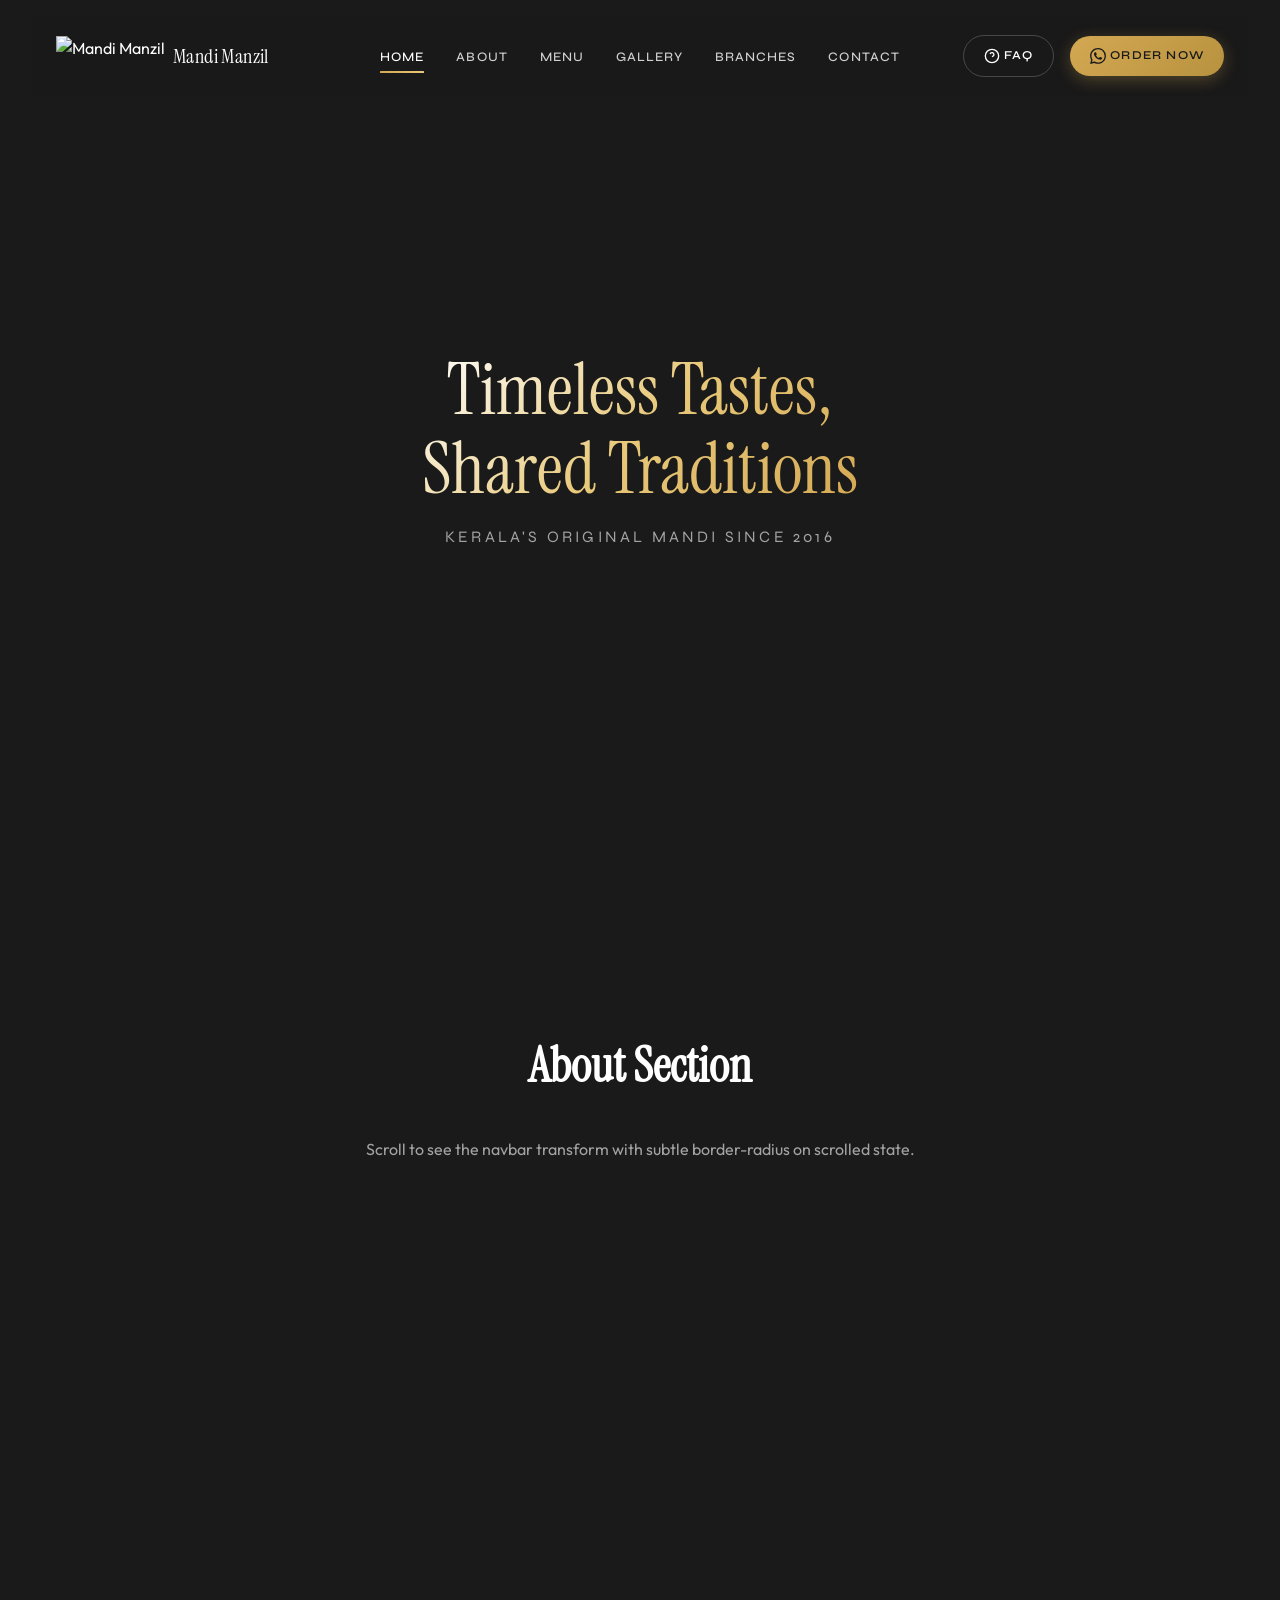
==== navbar-preview.html @ 901c7c09 "Add premium glassmorphism navbar preview with all fixes" ====
<!DOCTYPE html>
<html lang="en">
<head>
  <meta charset="UTF-8">
  <meta name="viewport" content="width=device-width, initial-scale=1.0">
  <title>Mandi Manzil — Premium Navbar</title>
  <link rel="preconnect" href="https://fonts.googleapis.com">
  <link rel="preconnect" href="https://fonts.gstatic.com" crossorigin>
  <link href="https://fonts.googleapis.com/css2?family=Instrument+Serif:ital@0;1&family=Syne:wght@400;500;600;700&family=Outfit:wght@300;400;500;600&display=swap" rel="stylesheet">
  <style>
    :root {
      --gold: #D4A853;
      --gold-light: #E8C97A;
      --gold-dark: #B8923F;
      --charcoal: #1A1A1A;
      --cream: #FDF8F0;
      --white: #FFFFFF;
      --white-alpha-80: rgba(255, 255, 255, 0.8);
      --white-alpha-60: rgba(255, 255, 255, 0.6);
      --white-alpha-20: rgba(255, 255, 255, 0.2);
      --white-alpha-10: rgba(255, 255, 255, 0.1);
      --black-alpha-40: rgba(0, 0, 0, 0.4);
      --black-alpha-20: rgba(0, 0, 0, 0.2);
      
      --font-brand: 'Instrument Serif', serif;
      --font-nav: 'Syne', sans-serif;
      --font-body: 'Outfit', sans-serif;
      
      --space-xs: 0.25rem;
      --space-sm: 0.5rem;
      --space-md: 1rem;
      --space-lg: 1.5rem;
      --space-xl: 2rem;
      --space-2xl: 3rem;
      
      --nav-height: 5rem;
      --nav-height-scrolled: 3.75rem;
      --nav-padding-x: 1.5rem;
      --nav-margin-y: 1rem;
      --nav-margin-y-scrolled: 0.75rem;
      --nav-margin-x: 2rem;
      --nav-max-width: 85rem;
      
      --ease-out-expo: cubic-bezier(0.16, 1, 0.3, 1);
      --ease-spring: cubic-bezier(0.34, 1.56, 0.64, 1);
      --duration-fast: 200ms;
      --duration-normal: 400ms;
      --duration-slow: 600ms;
      
      --z-nav: 1000;
      --z-mobile: 999;
    }

    *, *::before, *::after {
      margin: 0;
      padding: 0;
      box-sizing: border-box;
    }

    html {
      scroll-behavior: smooth;
      scroll-padding-top: 7rem;
    }

    body {
      font-family: var(--font-body);
      background: var(--charcoal);
      color: var(--white);
      line-height: 1.6;
      overflow-x: hidden;
    }

    .navbar {
      position: fixed;
      top: 0;
      left: 0;
      right: 0;
      z-index: var(--z-nav);
      display: flex;
      justify-content: center;
      padding: var(--nav-margin-y) var(--nav-margin-x);
      transition: 
        padding var(--duration-slow) var(--ease-out-expo);
    }

    .navbar.scrolled {
      --nav-margin-y: var(--nav-margin-y-scrolled);
    }

    .navbar-container {
      width: 100%;
      max-width: var(--nav-max-width);
      height: var(--nav-height);
      display: grid;
      grid-template-columns: 1fr auto 1fr;
      align-items: center;
      gap: var(--space-xl);
      padding: 0 var(--space-lg);
      background: rgba(26, 26, 26, 0.75);
      backdrop-filter: blur(1.25rem) saturate(180%);
      -webkit-backdrop-filter: blur(1.25rem) saturate(180%);
      border-radius: 0;
      border: none;
      box-shadow: 0 0 0 0 transparent;
      transition: 
        height var(--duration-slow) var(--ease-out-expo),
        background var(--duration-normal) var(--ease-out-expo),
        border-radius var(--duration-slow) var(--ease-spring),
        box-shadow var(--duration-normal) var(--ease-out-expo);
    }

    .navbar.scrolled .navbar-container {
      height: var(--nav-height-scrolled);
      background: rgba(26, 26, 26, 0.85);
      border-radius: 0.75rem;
      box-shadow: 
        0 0 0 0.03125rem rgba(255, 255, 255, 0.05),
        0 1rem 2rem rgba(0, 0, 0, 0.3);
    }

    .navbar-logo {
      display: flex;
      align-items: center;
      gap: var(--space-sm);
      text-decoration: none;
      color: var(--white);
      position: relative;
      z-index: 1;
    }

    .navbar-logo img {
      height: 2.5rem;
      width: auto;
      transition: height var(--duration-normal) var(--ease-out-expo);
    }

    .navbar.scrolled .navbar-logo img {
      height: 2rem;
    }

    .navbar-logo-text {
      font-family: var(--font-brand);
      font-size: 1.25rem;
      font-weight: 400;
      letter-spacing: 0.02em;
      color: var(--white);
    }

    .navbar-nav {
      display: flex;
      align-items: center;
      gap: var(--space-xl);
      list-style: none;
      position: relative;
      z-index: 1;
    }

    .navbar-link {
      position: relative;
      font-family: var(--font-nav);
      font-size: 0.8125rem;
      font-weight: 500;
      letter-spacing: 0.08em;
      text-transform: uppercase;
      color: var(--white-alpha-80);
      text-decoration: none;
      padding: var(--space-sm) 0;
      transition: color var(--duration-fast) var(--ease-out-expo);
    }

    .navbar-link::after {
      content: '';
      position: absolute;
      bottom: 0;
      left: 0;
      width: 100%;
      height: 0.125rem;
      background: linear-gradient(90deg, var(--gold), var(--gold-light));
      border-radius: 0.03125rem;
      transform: scaleX(0);
      transform-origin: center;
      transition: transform var(--duration-normal) var(--ease-spring);
    }

    .navbar-link:hover,
    .navbar-link.active {
      color: var(--white);
    }

    .navbar-link:hover::after,
    .navbar-link.active::after {
      transform: scaleX(1);
    }

    .navbar-actions {
      display: flex;
      align-items: center;
      gap: var(--space-md);
      justify-content: flex-end;
      position: relative;
      z-index: 1;
    }

    .navbar-btn {
      display: inline-flex;
      align-items: center;
      justify-content: center;
      gap: var(--space-xs);
      font-family: var(--font-nav);
      font-size: 0.75rem;
      font-weight: 600;
      letter-spacing: 0.1em;
      text-transform: uppercase;
      text-decoration: none;
      padding: 0.625rem 1.25rem;
      border-radius: 6.25rem;
      cursor: pointer;
      border: none;
      transition: all var(--duration-fast) var(--ease-out-expo);
    }

    .navbar-btn-outline {
      background: transparent;
      color: var(--white);
      border: 0.0625rem solid var(--white-alpha-20);
    }

    .navbar-btn-outline:hover {
      background: var(--white-alpha-10);
      border-color: var(--white-alpha-60);
    }

    .navbar-btn-filled {
      background: linear-gradient(135deg, var(--gold) 0%, var(--gold-dark) 100%);
      color: var(--charcoal);
      box-shadow: 0 0.25rem 1rem rgba(212, 168, 83, 0.3);
    }

    .navbar-btn-filled:hover {
      transform: translateY(-0.125rem);
      box-shadow: 0 0.375rem 1.5rem rgba(212, 168, 83, 0.4);
    }

    .navbar-btn svg {
      width: 1rem;
      height: 1rem;
    }

    .navbar-toggle {
      display: none;
      flex-direction: column;
      justify-content: center;
      gap: 0.375rem;
      width: 2.5rem;
      height: 2.5rem;
      padding: 0.5rem;
      background: var(--white-alpha-10);
      border: none;
      border-radius: 0.5rem;
      cursor: pointer;
      position: relative;
      z-index: 1;
    }

    .navbar-toggle span {
      display: block;
      width: 100%;
      height: 0.125rem;
      background: var(--white);
      border-radius: 0.03125rem;
      transition: all var(--duration-normal) var(--ease-out-expo);
    }

    .navbar-toggle.active span:nth-child(1) {
      transform: translateY(0.5rem) rotate(45deg);
    }

    .navbar-toggle.active span:nth-child(2) {
      opacity: 0;
      transform: scaleX(0);
    }

    .navbar-toggle.active span:nth-child(3) {
      transform: translateY(-0.5rem) rotate(-45deg);
    }

    .navbar-mobile {
      position: fixed;
      top: 0;
      left: 0;
      right: 0;
      bottom: 0;
      z-index: var(--z-mobile);
      background: rgba(26, 26, 26, 0.97);
      backdrop-filter: blur(1.25rem);
      -webkit-backdrop-filter: blur(1.25rem);
      display: flex;
      flex-direction: column;
      align-items: center;
      justify-content: center;
      gap: var(--space-lg);
      opacity: 0;
      visibility: hidden;
      transition: all var(--duration-normal) var(--ease-out-expo);
    }

    .navbar-mobile.active {
      opacity: 1;
      visibility: visible;
    }

    .navbar-mobile a {
      font-family: var(--font-brand);
      font-size: 2.5rem;
      color: var(--white);
      text-decoration: none;
      opacity: 0;
      transform: translateY(1.25rem);
      transition: all var(--duration-normal) var(--ease-out-expo);
    }

    .navbar-mobile.active a {
      opacity: 1;
      transform: translateY(0);
    }

    .navbar-mobile.active a:nth-child(1) { transition-delay: 0.05s; }
    .navbar-mobile.active a:nth-child(2) { transition-delay: 0.1s; }
    .navbar-mobile.active a:nth-child(3) { transition-delay: 0.15s; }
    .navbar-mobile.active a:nth-child(4) { transition-delay: 0.2s; }
    .navbar-mobile.active a:nth-child(5) { transition-delay: 0.25s; }
    .navbar-mobile.active a:nth-child(6) { transition-delay: 0.3s; }

    .navbar-mobile a:hover {
      color: var(--gold);
    }

    .navbar-mobile-actions {
      display: flex;
      gap: var(--space-md);
      margin-top: var(--space-lg);
      opacity: 0;
      transform: translateY(1.25rem);
      transition: all var(--duration-normal) var(--ease-out-expo) 0.35s;
    }

    .navbar-mobile.active .navbar-mobile-actions {
      opacity: 1;
      transform: translateY(0);
    }

    @media (max-width: 64rem) {
      .navbar-nav {
        display: none;
      }

      .navbar-actions {
        display: none;
      }

      .navbar-toggle {
        display: flex;
      }

      .navbar-container {
        grid-template-columns: 1fr auto;
      }
    }

    @media (max-width: 30rem) {
      :root {
        --nav-margin-x: 1rem;
      }

      .navbar-logo-text {
        font-size: 1rem;
      }
    }

    .hero {
      min-height: 100vh;
      display: flex;
      align-items: center;
      justify-content: center;
      text-align: center;
      background: 
        linear-gradient(to bottom, rgba(26,26,26,0.6), rgba(26,26,26,0.95)),
        url('https://images.unsplash.com/photo-1567922045116-2a00fae2ed03?w=1920&q=80') center/cover;
      padding: 2rem;
    }

    .hero-content {
      max-width: 40rem;
      animation: fadeUp 1s var(--ease-out-expo) 0.3s backwards;
    }

    .hero h1 {
      font-family: var(--font-brand);
      font-size: clamp(2.5rem, 8vw, 4.5rem);
      font-weight: 400;
      line-height: 1.1;
      margin-bottom: 1rem;
      background: linear-gradient(135deg, var(--white) 0%, var(--gold-light) 50%, var(--gold) 100%);
      -webkit-background-clip: text;
      -webkit-text-fill-color: transparent;
      background-clip: text;
    }

    .hero p {
      font-family: var(--font-nav);
      font-size: 1rem;
      font-weight: 400;
      letter-spacing: 0.2em;
      text-transform: uppercase;
      color: var(--white-alpha-60);
    }

    @keyframes fadeUp {
      from {
        opacity: 0;
        transform: translateY(2rem);
      }
      to {
        opacity: 1;
        transform: translateY(0);
      }
    }

    @media (prefers-reduced-motion: reduce) {
      *, *::before, *::after {
        animation-duration: 0.01ms !important;
        animation-iteration-count: 1 !important;
        transition-duration: 0.01ms !important;
      }
    }
  </style>
</head>
<body>

  <nav class="navbar" id="navbar">
    <div class="navbar-container">
      <a href="#" class="navbar-logo">
        <img src="https://raw.githubusercontent.com/al7ameen/mandi-manzil/main/images/logo.png" alt="Mandi Manzil">
        <span class="navbar-logo-text">Mandi Manzil</span>
      </a>

      <ul class="navbar-nav">
        <li><a href="#home" class="navbar-link active">Home</a></li>
        <li><a href="#about" class="navbar-link">About</a></li>
        <li><a href="#menu" class="navbar-link">Menu</a></li>
        <li><a href="#gallery" class="navbar-link">Gallery</a></li>
        <li><a href="#branches" class="navbar-link">Branches</a></li>
        <li><a href="#contact" class="navbar-link">Contact</a></li>
      </ul>

      <div class="navbar-actions">
        <a href="#faq" class="navbar-btn navbar-btn-outline">
          <svg viewBox="0 0 24 24" fill="none" stroke="currentColor" stroke-width="2">
            <circle cx="12" cy="12" r="10"/>
            <path d="M9.09 9a3 3 0 0 1 5.83 1c0 2-3 3-3 3"/>
            <line x1="12" y1="17" x2="12.01" y2="17"/>
          </svg>
          FAQ
        </a>
        <a href="https://wa.me/916235022055" class="navbar-btn navbar-btn-filled" target="_blank">
          <svg viewBox="0 0 24 24" fill="currentColor">
            <path d="M17.472 14.382c-.297-.149-1.758-.867-2.03-.967-.273-.099-.471-.148-.67.15-.197.297-.767.966-.94 1.164-.173.199-.347.223-.644.075-.297-.15-1.255-.463-2.39-1.475-.883-.788-1.48-1.761-1.653-2.059-.173-.297-.018-.458.13-.606.134-.133.298-.347.446-.52.149-.174.198-.298.298-.497.099-.198.05-.371-.025-.52-.075-.149-.669-1.612-.916-2.207-.242-.579-.487-.5-.669-.51-.173-.008-.371-.01-.57-.01-.198 0-.52.074-.792.372-.272.297-1.04 1.016-1.04 2.479 0 1.462 1.065 2.875 1.213 3.074.149.198 2.096 3.2 5.077 4.487.709.306 1.262.489 1.694.625.712.227 1.36.195 1.871.118.571-.085 1.758-.719 2.006-1.413.248-.694.248-1.289.173-1.413-.074-.124-.272-.198-.57-.347m-5.421 7.403h-.004a9.87 9.87 0 01-5.031-1.378l-.361-.214-3.741.982.998-3.648-.235-.374a9.86 9.86 0 01-1.51-5.26c.001-5.45 4.436-9.884 9.888-9.884 2.64 0 5.122 1.03 6.988 2.898a9.825 9.825 0 012.893 6.994c-.003 5.45-4.437 9.884-9.885 9.884m8.413-18.297A11.815 11.815 0 0012.05 0C5.495 0 .16 5.335.157 11.892c0 2.096.547 4.142 1.588 5.945L.057 24l6.305-1.654a11.882 11.882 0 005.683 1.448h.005c6.554 0 11.89-5.335 11.893-11.893a11.821 11.821 0 00-3.48-8.413z"/>
          </svg>
          Order Now
        </a>
      </div>

      <button class="navbar-toggle" id="navToggle" aria-label="Toggle menu">
        <span></span>
        <span></span>
        <span></span>
      </button>
    </div>
  </nav>

  <div class="navbar-mobile" id="navMobile">
    <a href="#home">Home</a>
    <a href="#about">About</a>
    <a href="#menu">Menu</a>
    <a href="#gallery">Gallery</a>
    <a href="#branches">Branches</a>
    <a href="#contact">Contact</a>
    <div class="navbar-mobile-actions">
      <a href="#faq" class="navbar-btn navbar-btn-outline">FAQ</a>
      <a href="https://wa.me/916235022055" class="navbar-btn navbar-btn-filled" target="_blank">Order Now</a>
    </div>
  </div>

  <section class="hero" id="home">
    <div class="hero-content">
      <h1>Timeless Tastes,<br>Shared Traditions</h1>
      <p>Kerala's Original Mandi Since 2016</p>
    </div>
  </section>

  <section id="about" style="min-height: 100vh; padding: 8rem 2rem; background: var(--charcoal);">
    <h2 style="font-family: var(--font-brand); font-size: 3rem; text-align: center; margin-bottom: 2rem;">About Section</h2>
    <p style="text-align: center; max-width: 40rem; margin: 0 auto; color: var(--white-alpha-60);">Scroll to see the navbar transform with subtle border-radius on scrolled state.</p>
  </section>

  <script>
    const navbar = document.getElementById('navbar');
    const toggle = document.getElementById('navToggle');
    const mobileMenu = document.getElementById('navMobile');
    let lastScroll = 0;

    window.addEventListener('scroll', () => {
      const currentScroll = window.scrollY;
      
      if (currentScroll > 50) {
        navbar.classList.add('scrolled');
      } else {
        navbar.classList.remove('scrolled');
      }
      
      lastScroll = currentScroll;
    }, { passive: true });

    toggle.addEventListener('click', () => {
      toggle.classList.toggle('active');
      mobileMenu.classList.toggle('active');
      document.body.style.overflow = mobileMenu.classList.contains('active') ? 'hidden' : '';
    });

    mobileMenu.querySelectorAll('a').forEach(link => {
      link.addEventListener('click', () => {
        toggle.classList.remove('active');
        mobileMenu.classList.remove('active');
        document.body.style.overflow = '';
      });
    });

    const sections = document.querySelectorAll('section[id]');
    const navLinks = document.querySelectorAll('.navbar-link');

    const observer = new IntersectionObserver((entries) => {
      entries.forEach(entry => {
        if (entry.isIntersecting) {
          const id = entry.target.getAttribute('id');
          navLinks.forEach(link => {
            link.classList.remove('active');
            if (link.getAttribute('href') === `#${id}`) {
              link.classList.add('active');
            }
          });
        }
      });
    }, { rootMargin: '-30% 0px -60% 0px' });

    sections.forEach(section => observer.observe(section));
  </script>

</body>
</html>
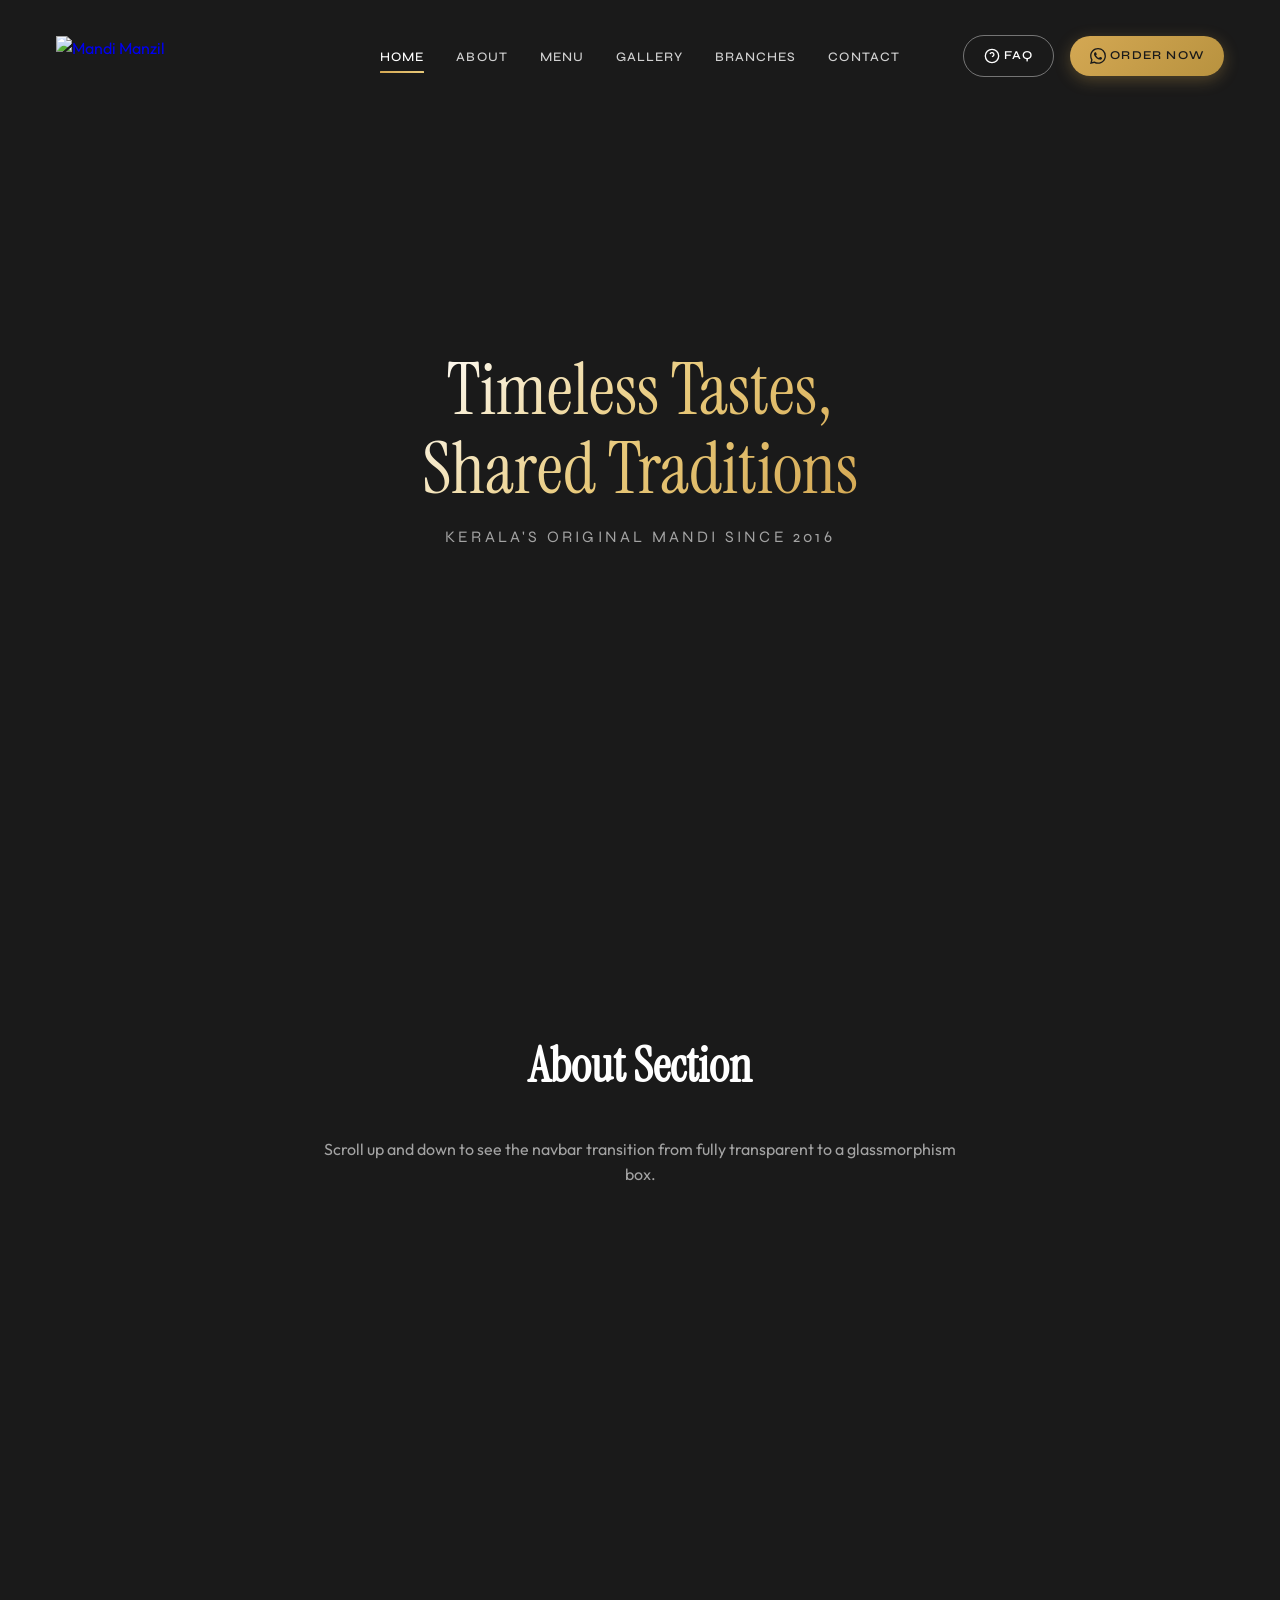
==== commit 1ad541d3: "Fix navbar: fully transparent default, glass box on scroll, logo only no text" ====
--- a/navbar-preview.html
+++ b/navbar-preview.html
@@ -13,13 +13,15 @@
       --gold-light: #E8C97A;
       --gold-dark: #B8923F;
       --charcoal: #1A1A1A;
-      --cream: #FDF8F0;
       --white: #FFFFFF;
       --white-alpha-80: rgba(255, 255, 255, 0.8);
       --white-alpha-60: rgba(255, 255, 255, 0.6);
+      --white-alpha-40: rgba(255, 255, 255, 0.4);
       --white-alpha-20: rgba(255, 255, 255, 0.2);
       --white-alpha-10: rgba(255, 255, 255, 0.1);
+      --white-alpha-05: rgba(255, 255, 255, 0.05);
       --black-alpha-40: rgba(0, 0, 0, 0.4);
+      --black-alpha-30: rgba(0, 0, 0, 0.3);
       --black-alpha-20: rgba(0, 0, 0, 0.2);
       
       --font-brand: 'Instrument Serif', serif;
@@ -34,11 +36,7 @@
       --space-2xl: 3rem;
       
       --nav-height: 5rem;
-      --nav-height-scrolled: 3.75rem;
-      --nav-padding-x: 1.5rem;
-      --nav-margin-y: 1rem;
-      --nav-margin-y-scrolled: 0.75rem;
-      --nav-margin-x: 2rem;
+      --nav-height-scrolled: 4rem;
       --nav-max-width: 85rem;
       
       --ease-out-expo: cubic-bezier(0.16, 1, 0.3, 1);
@@ -70,6 +68,7 @@
       overflow-x: hidden;
     }
 
+    /* ========== NAVBAR ========== */
     .navbar {
       position: fixed;
       top: 0;
@@ -78,13 +77,12 @@
       z-index: var(--z-nav);
       display: flex;
       justify-content: center;
-      padding: var(--nav-margin-y) var(--nav-margin-x);
-      transition: 
-        padding var(--duration-slow) var(--ease-out-expo);
+      padding: 1rem 2rem;
+      transition: padding var(--duration-slow) var(--ease-out-expo);
     }
 
     .navbar.scrolled {
-      --nav-margin-y: var(--nav-margin-y-scrolled);
+      padding: 0.75rem 2rem;
     }
 
     .navbar-container {
@@ -96,34 +94,41 @@
       align-items: center;
       gap: var(--space-xl);
       padding: 0 var(--space-lg);
-      background: rgba(26, 26, 26, 0.75);
-      backdrop-filter: blur(1.25rem) saturate(180%);
-      -webkit-backdrop-filter: blur(1.25rem) saturate(180%);
+      
+      /* Default: fully transparent, no box */
+      background: transparent;
+      backdrop-filter: none;
+      -webkit-backdrop-filter: none;
+      border: none;
       border-radius: 0;
-      border: none;
-      box-shadow: 0 0 0 0 transparent;
+      box-shadow: none;
+      
       transition: 
         height var(--duration-slow) var(--ease-out-expo),
         background var(--duration-normal) var(--ease-out-expo),
+        backdrop-filter var(--duration-normal) var(--ease-out-expo),
         border-radius var(--duration-slow) var(--ease-spring),
         box-shadow var(--duration-normal) var(--ease-out-expo);
     }
 
+    /* Scrolled: glassmorphism box appears */
     .navbar.scrolled .navbar-container {
       height: var(--nav-height-scrolled);
-      background: rgba(26, 26, 26, 0.85);
+      background: rgba(26, 26, 26, 0.8);
+      backdrop-filter: blur(1.25rem) saturate(180%);
+      -webkit-backdrop-filter: blur(1.25rem) saturate(180%);
+      border: 0.03125rem solid var(--white-alpha-10);
       border-radius: 0.75rem;
       box-shadow: 
-        0 0 0 0.03125rem rgba(255, 255, 255, 0.05),
-        0 1rem 2rem rgba(0, 0, 0, 0.3);
-    }
-
+        0 0.5rem 1rem var(--black-alpha-20),
+        0 1.5rem 3rem var(--black-alpha-30);
+    }
+
+    /* ========== LOGO (LEFT) ========== */
     .navbar-logo {
       display: flex;
       align-items: center;
-      gap: var(--space-sm);
       text-decoration: none;
-      color: var(--white);
       position: relative;
       z-index: 1;
     }
@@ -138,14 +143,7 @@
       height: 2rem;
     }
 
-    .navbar-logo-text {
-      font-family: var(--font-brand);
-      font-size: 1.25rem;
-      font-weight: 400;
-      letter-spacing: 0.02em;
-      color: var(--white);
-    }
-
+    /* ========== NAVIGATION (CENTER) ========== */
     .navbar-nav {
       display: flex;
       align-items: center;
@@ -192,6 +190,7 @@
       transform: scaleX(1);
     }
 
+    /* ========== ACTIONS (RIGHT) ========== */
     .navbar-actions {
       display: flex;
       align-items: center;
@@ -222,12 +221,12 @@
     .navbar-btn-outline {
       background: transparent;
       color: var(--white);
-      border: 0.0625rem solid var(--white-alpha-20);
+      border: 0.0625rem solid var(--white-alpha-40);
     }
 
     .navbar-btn-outline:hover {
       background: var(--white-alpha-10);
-      border-color: var(--white-alpha-60);
+      border-color: var(--white-alpha-80);
     }
 
     .navbar-btn-filled {
@@ -246,6 +245,7 @@
       height: 1rem;
     }
 
+    /* ========== MOBILE TOGGLE ========== */
     .navbar-toggle {
       display: none;
       flex-direction: column;
@@ -254,9 +254,8 @@
       width: 2.5rem;
       height: 2.5rem;
       padding: 0.5rem;
-      background: var(--white-alpha-10);
+      background: transparent;
       border: none;
-      border-radius: 0.5rem;
       cursor: pointer;
       position: relative;
       z-index: 1;
@@ -284,6 +283,7 @@
       transform: translateY(-0.5rem) rotate(-45deg);
     }
 
+    /* ========== MOBILE MENU ========== */
     .navbar-mobile {
       position: fixed;
       top: 0;
@@ -349,6 +349,7 @@
       transform: translateY(0);
     }
 
+    /* ========== RESPONSIVE ========== */
     @media (max-width: 64rem) {
       .navbar-nav {
         display: none;
@@ -368,15 +369,12 @@
     }
 
     @media (max-width: 30rem) {
-      :root {
-        --nav-margin-x: 1rem;
-      }
-
-      .navbar-logo-text {
-        font-size: 1rem;
-      }
-    }
-
+      .navbar {
+        padding: 1rem;
+      }
+    }
+
+    /* ========== HERO ========== */
     .hero {
       min-height: 100vh;
       display: flex;
@@ -439,11 +437,12 @@
 
   <nav class="navbar" id="navbar">
     <div class="navbar-container">
+      <!-- Logo (LEFT) -->
       <a href="#" class="navbar-logo">
         <img src="https://raw.githubusercontent.com/al7ameen/mandi-manzil/main/images/logo.png" alt="Mandi Manzil">
-        <span class="navbar-logo-text">Mandi Manzil</span>
       </a>
 
+      <!-- Navigation (CENTER) -->
       <ul class="navbar-nav">
         <li><a href="#home" class="navbar-link active">Home</a></li>
         <li><a href="#about" class="navbar-link">About</a></li>
@@ -453,6 +452,7 @@
         <li><a href="#contact" class="navbar-link">Contact</a></li>
       </ul>
 
+      <!-- Actions (RIGHT) -->
       <div class="navbar-actions">
         <a href="#faq" class="navbar-btn navbar-btn-outline">
           <svg viewBox="0 0 24 24" fill="none" stroke="currentColor" stroke-width="2">
@@ -470,6 +470,7 @@
         </a>
       </div>
 
+      <!-- Mobile Toggle -->
       <button class="navbar-toggle" id="navToggle" aria-label="Toggle menu">
         <span></span>
         <span></span>
@@ -478,6 +479,7 @@
     </div>
   </nav>
 
+  <!-- Mobile Menu -->
   <div class="navbar-mobile" id="navMobile">
     <a href="#home">Home</a>
     <a href="#about">About</a>
@@ -491,6 +493,7 @@
     </div>
   </div>
 
+  <!-- Hero -->
   <section class="hero" id="home">
     <div class="hero-content">
       <h1>Timeless Tastes,<br>Shared Traditions</h1>
@@ -498,27 +501,23 @@
     </div>
   </section>
 
+  <!-- About Section -->
   <section id="about" style="min-height: 100vh; padding: 8rem 2rem; background: var(--charcoal);">
     <h2 style="font-family: var(--font-brand); font-size: 3rem; text-align: center; margin-bottom: 2rem;">About Section</h2>
-    <p style="text-align: center; max-width: 40rem; margin: 0 auto; color: var(--white-alpha-60);">Scroll to see the navbar transform with subtle border-radius on scrolled state.</p>
+    <p style="text-align: center; max-width: 40rem; margin: 0 auto; color: var(--white-alpha-60);">Scroll up and down to see the navbar transition from fully transparent to a glassmorphism box.</p>
   </section>
 
   <script>
     const navbar = document.getElementById('navbar');
     const toggle = document.getElementById('navToggle');
     const mobileMenu = document.getElementById('navMobile');
-    let lastScroll = 0;
 
     window.addEventListener('scroll', () => {
-      const currentScroll = window.scrollY;
-      
-      if (currentScroll > 50) {
+      if (window.scrollY > 50) {
         navbar.classList.add('scrolled');
       } else {
         navbar.classList.remove('scrolled');
       }
-      
-      lastScroll = currentScroll;
     }, { passive: true });
 
     toggle.addEventListener('click', () => {
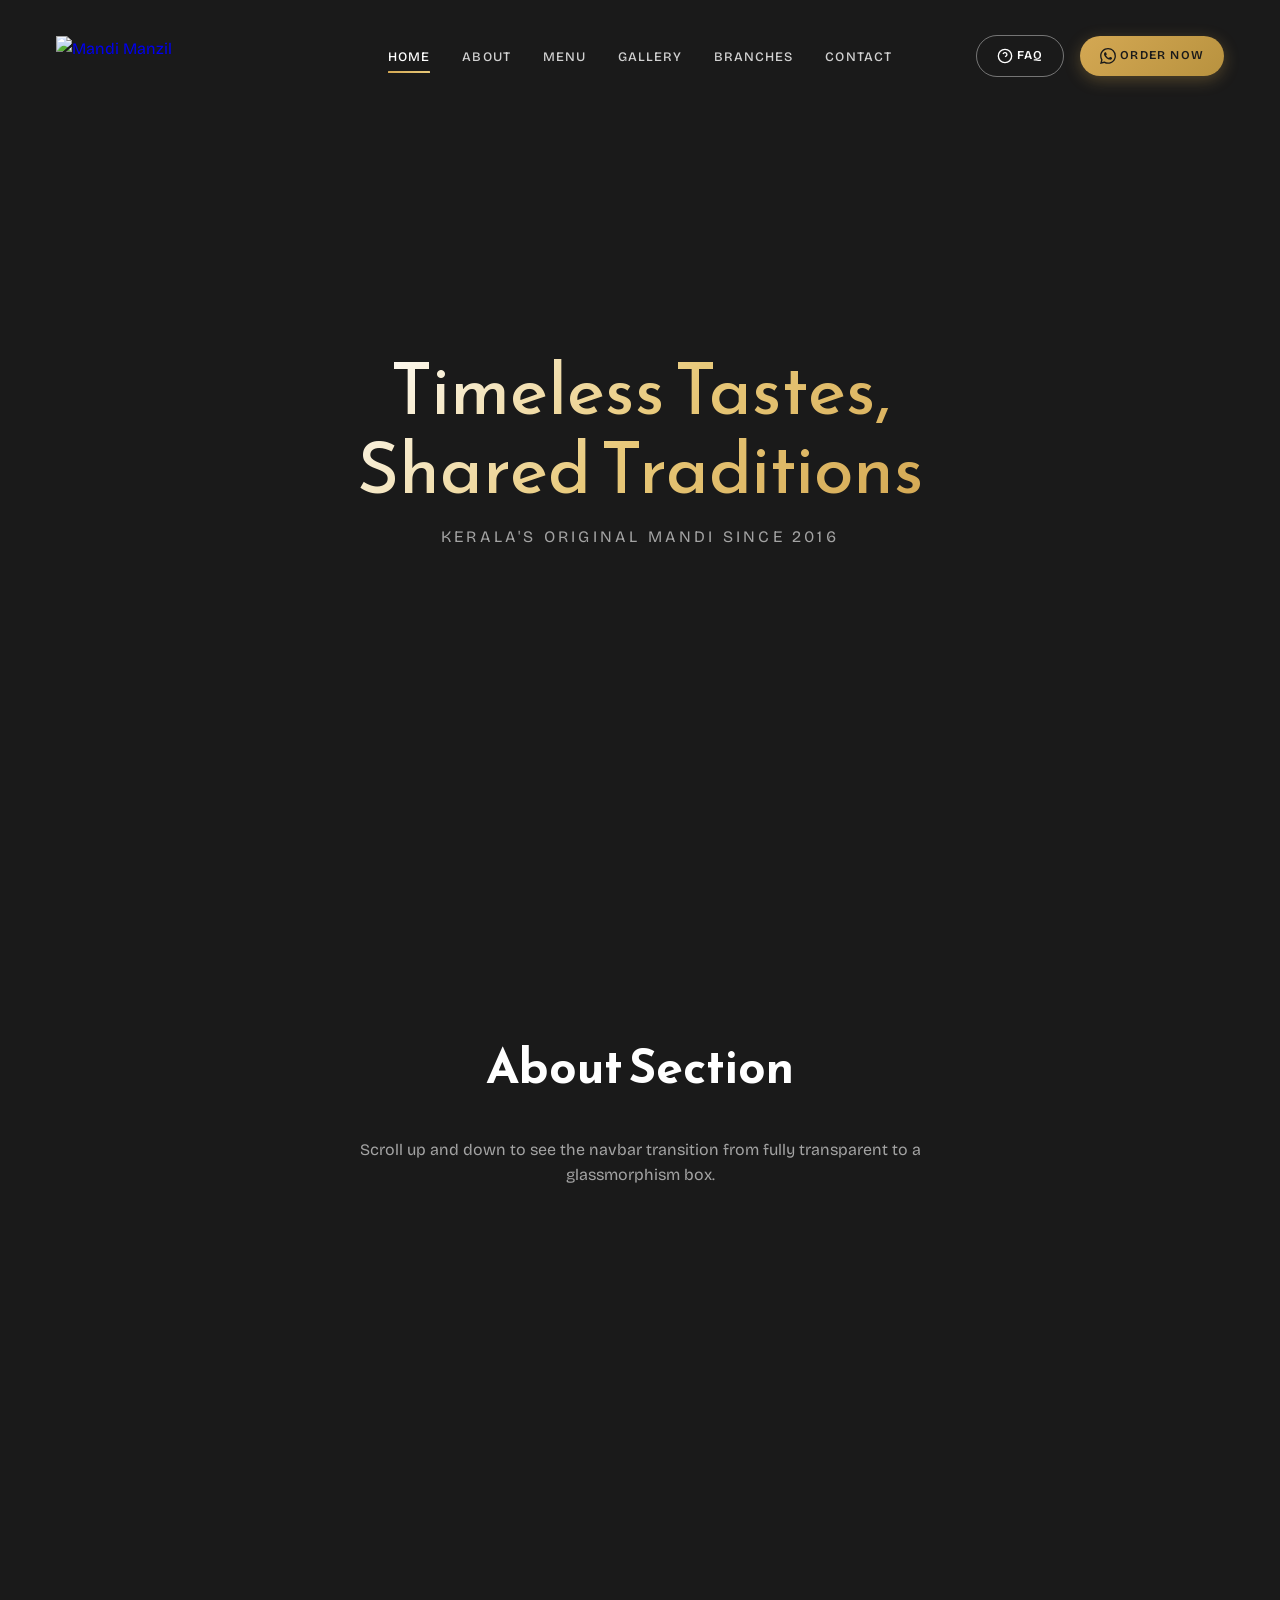
==== commit 6c467f05: "navbar: Reem Kufi + Bricolage fonts, Instagram/Facebook in mobile menu" ====
--- a/navbar-preview.html
+++ b/navbar-preview.html
@@ -6,7 +6,7 @@
   <title>Mandi Manzil — Premium Navbar</title>
   <link rel="preconnect" href="https://fonts.googleapis.com">
   <link rel="preconnect" href="https://fonts.gstatic.com" crossorigin>
-  <link href="https://fonts.googleapis.com/css2?family=Instrument+Serif:ital@0;1&family=Syne:wght@400;500;600;700&family=Outfit:wght@300;400;500;600&display=swap" rel="stylesheet">
+<link href="https://fonts.googleapis.com/css2?family=Reem+Kufi:wght@400;500;600;700&family=Bricolage+Grotesque:opsz,wght@12..96,400;500;600;700&display=swap" rel="stylesheet">
   <style>
     :root {
       --gold: #D4A853;
@@ -24,9 +24,9 @@
       --black-alpha-30: rgba(0, 0, 0, 0.3);
       --black-alpha-20: rgba(0, 0, 0, 0.2);
       
-      --font-brand: 'Instrument Serif', serif;
-      --font-nav: 'Syne', sans-serif;
-      --font-body: 'Outfit', sans-serif;
+      --font-brand: 'Reem Kufi', serif;
+      --font-nav: 'Bricolage Grotesque', sans-serif;
+      --font-body: 'Bricolage Grotesque', sans-serif;
       
       --space-xs: 0.25rem;
       --space-sm: 0.5rem;
@@ -345,6 +345,38 @@
     }
 
     .navbar-mobile.active .navbar-mobile-actions {
+      opacity: 1;
+      transform: translateY(0);
+    }
+    .navbar-mobile-social {
+      display: flex;
+      gap: var(--space-md);
+      margin-top: var(--space-md);
+      opacity: 0;
+      transform: translateY(1.25rem);
+      transition: all var(--duration-normal) var(--ease-out-expo) 0.4s;
+    }
+
+    .navbar-mobile-social a {
+      display: inline-flex;
+      align-items: center;
+      justify-content: center;
+      width: 3rem;
+      height: 3rem;
+      border: 1px solid var(--gold);
+      border-radius: 50%;
+      color: var(--gold);
+      text-decoration: none;
+      transition: all var(--duration-fast) var(--ease-out-expo);
+    }
+
+    .navbar-mobile-social a:hover {
+      background: var(--gold);
+      color: var(--black);
+      transform: translateY(-0.25rem);
+    }
+
+    .navbar-mobile.active .navbar-mobile-social {
       opacity: 1;
       transform: translateY(0);
     }
@@ -491,6 +523,14 @@
       <a href="#faq" class="navbar-btn navbar-btn-outline">FAQ</a>
       <a href="https://wa.me/916235022055" class="navbar-btn navbar-btn-filled" target="_blank">Order Now</a>
     </div>
+    <div class="navbar-mobile-social">
+      <a href="https://www.instagram.com/mandimanzil/" target="_blank" rel="noopener" aria-label="Instagram">
+        <svg viewBox="0 0 24 24" width="1.5rem" height="1.5rem" fill="none" stroke="currentColor" stroke-width="1.8" stroke-linecap="round" stroke-linejoin="round"><rect x="2" y="2" width="20" height="20" rx="5"/><circle cx="12" cy="12" r="4"/><line x1="17.5" y1="6.5" x2="17.5" y2="6.5"/></svg>
+      </a>
+      <a href="https://www.facebook.com/mandimanzil/" target="_blank" rel="noopener" aria-label="Facebook">
+        <svg viewBox="0 0 24 24" width="1.5rem" height="1.5rem" fill="currentColor"><path d="M22 12a10 10 0 1 0-11.56 9.88v-6.99H7.9V12h2.54V9.8c0-2.5 1.49-3.89 3.78-3.89 1.09 0 2.24.2 2.24.2v2.46h-1.26c-1.24 0-1.63.77-1.63 1.56V12h2.78l-.44 2.89h-2.34v6.99A10 10 0 0 0 22 12z"/></svg>
+      </a>
+    </div>
   </div>
 
   <!-- Hero -->
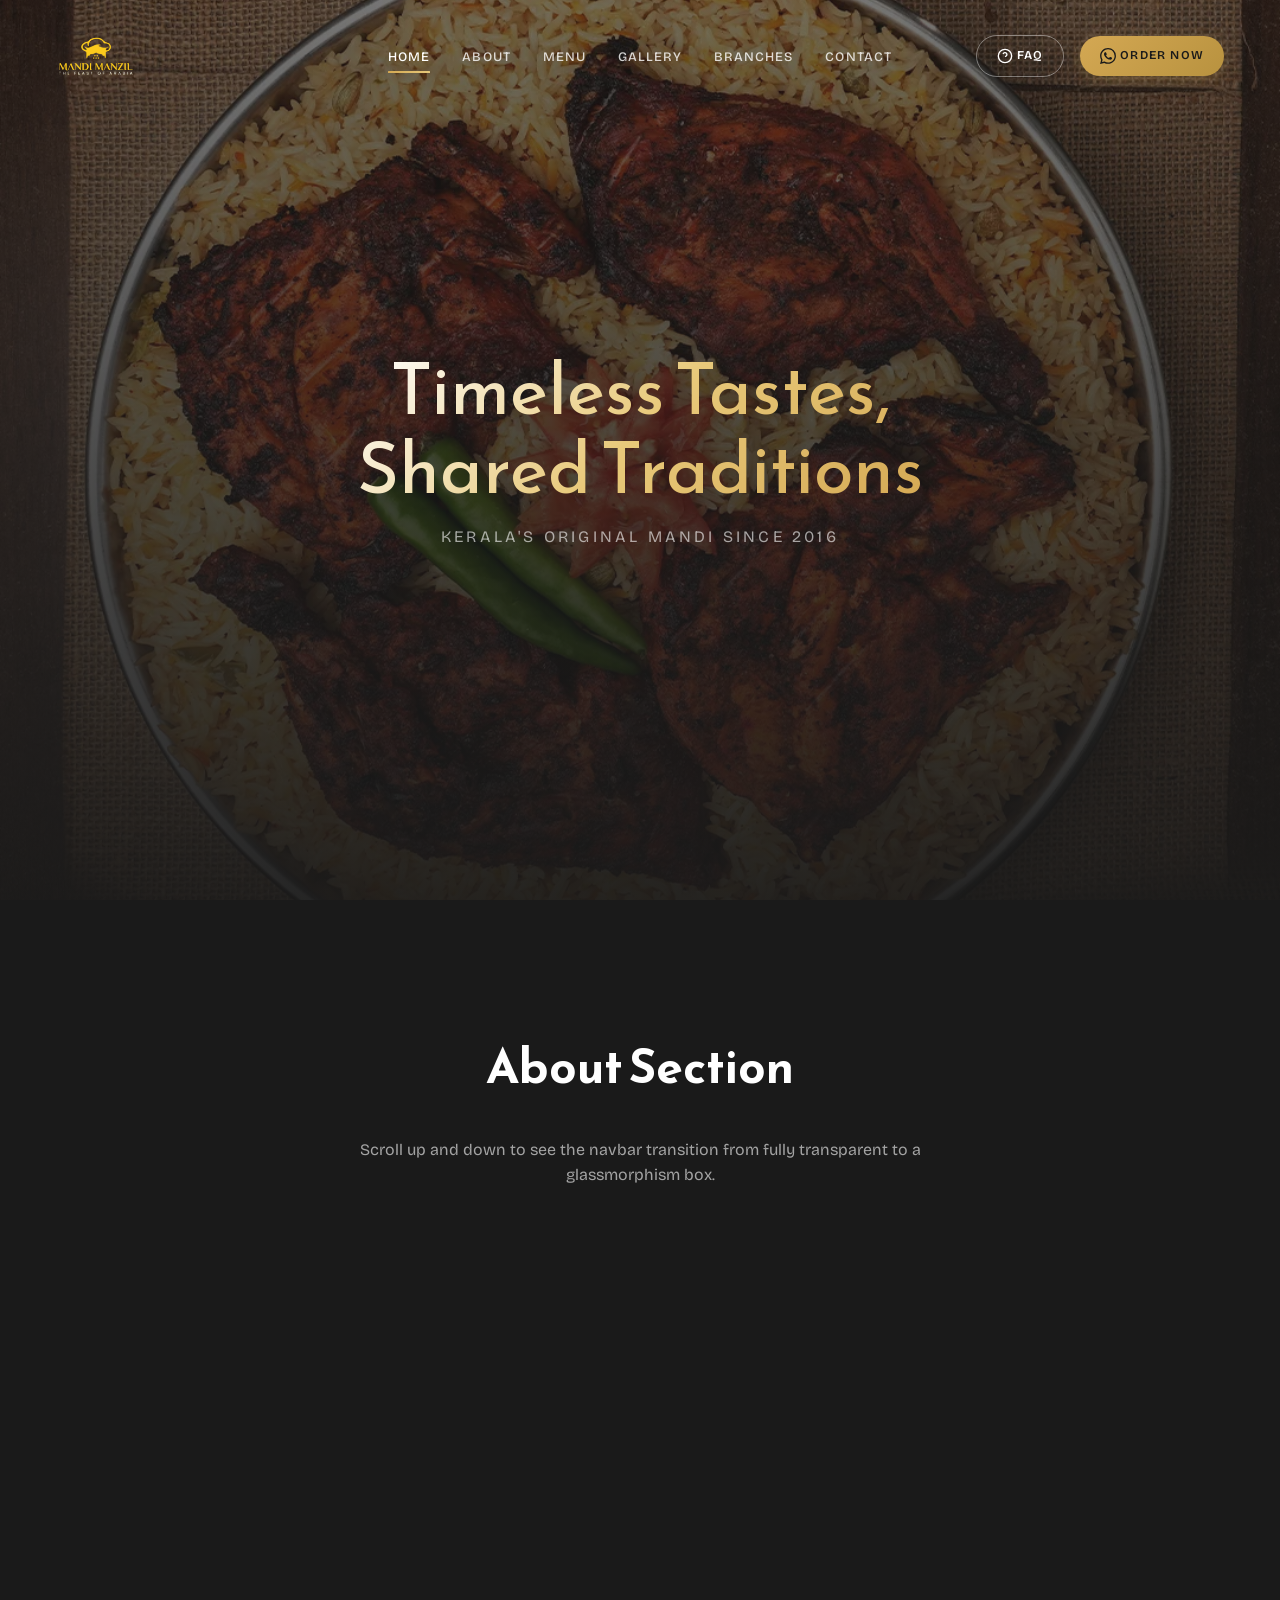
==== commit 7d5daba6: "navbar: use local logo + real Mandi dish hero (drop stock photo)" ====
--- a/navbar-preview.html
+++ b/navbar-preview.html
@@ -415,7 +415,7 @@
       text-align: center;
       background: 
         linear-gradient(to bottom, rgba(26,26,26,0.6), rgba(26,26,26,0.95)),
-        url('https://images.unsplash.com/photo-1567922045116-2a00fae2ed03?w=1920&q=80') center/cover;
+        url('images/alfaham-mandi.jpg') center/cover;
       padding: 2rem;
     }
 
@@ -471,7 +471,7 @@
     <div class="navbar-container">
       <!-- Logo (LEFT) -->
       <a href="#" class="navbar-logo">
-        <img src="https://raw.githubusercontent.com/al7ameen/mandi-manzil/main/images/logo.png" alt="Mandi Manzil">
+        <img src="images/logo.png" alt="Mandi Manzil">
       </a>
 
       <!-- Navigation (CENTER) -->
